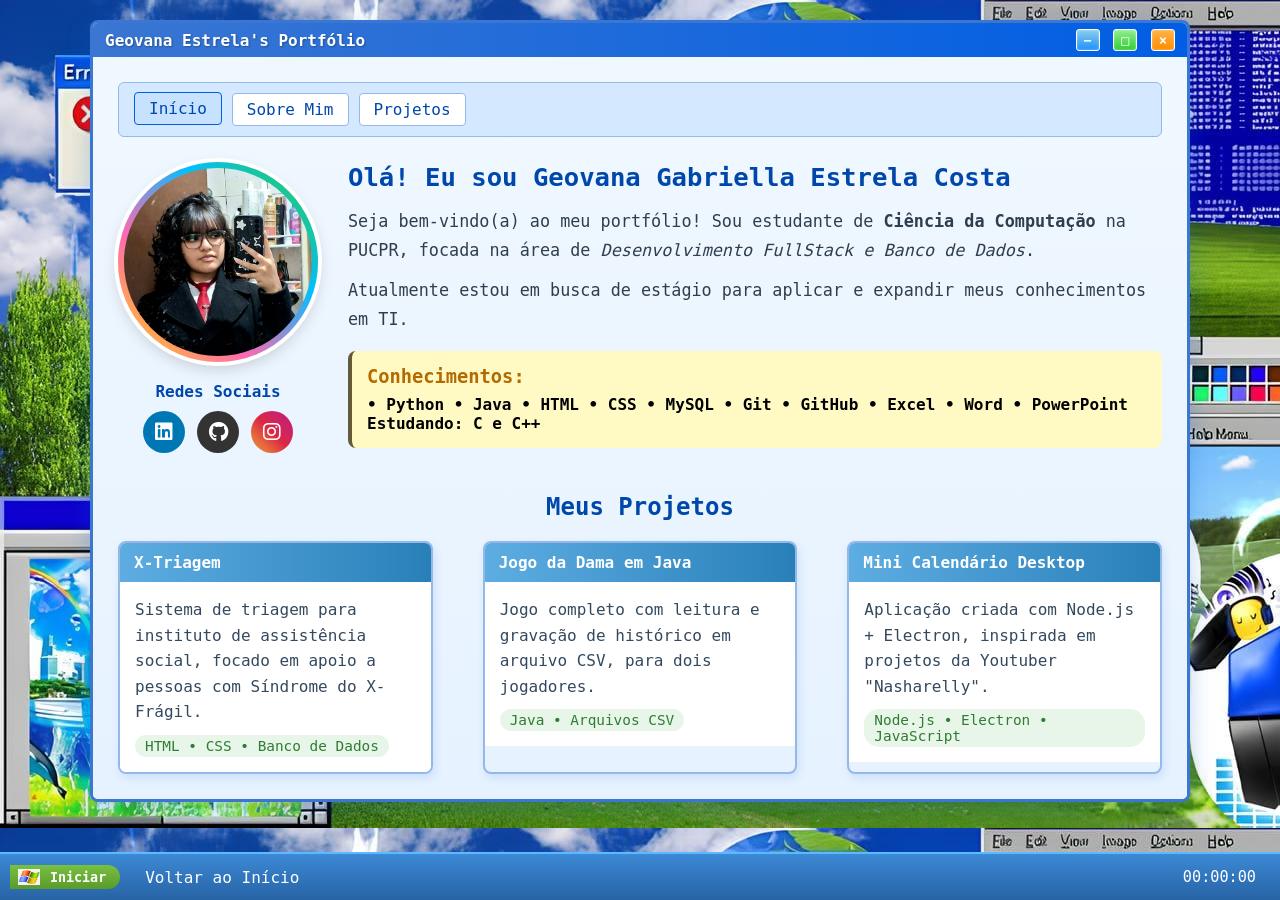
==== index.html @ 2b9fea9b "atualização do erro 404 page" ====
<html>
  <head>
    <meta charset="UTF-8" />
    <title>Geovana Estrela — Portfólio WEB</title>
    <link rel="stylesheet" href="./style/style.css" />
    <link
      rel="stylesheet"
      href="https://cdnjs.cloudflare.com/ajax/libs/font-awesome/6.7.2/css/all.min.css"
    />
    <script type="JavaScript" src="./Js/index.js"></script>
  </head>
  <body>
    <div class="window">
      <div class="title-bar">
        <span class="title-text">Geovana Estrela's Portfólio</span>
        <div class="window-buttons">
          <button class="btn-minimize" title="Minimizar">−</button>
          <button class="btn-maximize" title="Maximizar">□</button>
          <button class="btn-close" title="Fechar">×</button>
        </div>
      </div>

      <div class="window-content">
        <nav class="nav-bar">
          <a href="./index.html" class="nav-link active">Início</a>
          <a href="./Sobre_mim.html" class="nav-link">Sobre Mim</a>
          <a href="./projetos.html" class="nav-link">Projetos</a>
        </nav>

        <!-- Seção Apresentação -->
        <section class="intro-section">
          <div class="avatar-container">
            <div class="avatar-frame">
              <img
                src="./imagens/foto_perfil.jpeg"
                alt="Foto de Geovana"
                class="avatar"
              />
            </div>

            <div class="social-links">
              <h3 class="social-title">Redes Sociais</h3>
              <div class="social-icons">
                <a
                  href="https://www.linkedin.com/in/geovanaestrela"
                  target="_blank"
                  class="social-link linkedin"
                  title="LinkedIn"
                >
                  <i class="fab fa-linkedin"></i>
                </a>

                <a
                  href="https://github.com/geovanastar"
                  target="_blank"
                  class="social-link github"
                  title="GitHub"
                >
                  <i class="fab fa-github"></i>
                </a>
                <a
                  href="https://www.instagram.com/sterling_stargirl?igsh=ZTJraTRocnowbm10"
                  target="_blank"
                  class="social-link instagram"
                  title="Instagram"
                >
                  <i class="fab fa-instagram"></i>
                </a>
              </div>
            </div>
          </div>
          <div class="intro-text">
            <h1>Olá! Eu sou Geovana Gabriella Estrela Costa</h1>
            <p class="intro-paragraph">
              Seja bem-vindo(a) ao meu portfólio! Sou estudante de
              <strong>Ciência da Computação</strong> na PUCPR, focada na área de
              <em>Desenvolvimento FullStack e Banco de Dados</em>.
            </p>
            <p class="intro-paragraph">
              Atualmente estou em busca de estágio para aplicar e expandir meus
              conhecimentos em TI.
            </p>
            <div class="skills-box">
              <h3>Conhecimentos:</h3>
              <p>
                <strong
                  >• Python • Java • HTML • CSS • MySQL • Git • GitHub • Excel •
                  Word • PowerPoint</strong
                >
              </p>
              <p><strong>Estudando: C e C++</strong></p>
            </div>
          </div>
        </section>

        <!-- Seção Projetos -->
        <section id="projetos" class="projects-section">
          <h2 class="section-title">Meus Projetos</h2>
          <div class="projects-grid_">
            <!-- Projeto 1 -->
            <div class="project-card_">
              <div class="card-header">X-Triagem</div>
              <div class="card-body">
                <p>
                  Sistema de triagem para instituto de assistência social,
                  focado em apoio a pessoas com Síndrome do X-Frágil.
                </p>
                <span class="tech-tag">HTML • CSS • Banco de Dados</span>
              </div>
            </div>

            <!-- Projeto 2 -->
            <div class="project-card_">
              <div class="card-header">Jogo da Dama em Java</div>
              <div class="card-body">
                <p>
                  Jogo completo com leitura e gravação de histórico em arquivo
                  CSV, para dois jogadores.
                </p>
                <span class="tech-tag">Java • Arquivos CSV</span>
              </div>
            </div>

            <!-- Projeto 3 -->
            <div class="project-card_">
              <div class="card-header">Mini Calendário Desktop</div>
              <div class="card-body">
                <p>
                  Aplicação criada com Node.js + Electron, inspirada em projetos
                  da Youtuber "Nasharelly".
                </p>
                <span class="tech-tag">Node.js • Electron • JavaScript</span>
              </div>
            </div>
          </div>
        </section>
      </div>
    </div>

    <footer class="taskbar">
      <button class="start-btn" onclick="alert('Bem-vinda! 💚')">
        <img
          src="./imagens/logo_windows.png"
          alt="Windows"
          class="logo-windows"
        />
        Iniciar
      </button>
      <div class="taskbar-links">
        <a href="./index.html" class="taskbar-link">Voltar ao Início</a>
      </div>
      <div class="clock" id="clock">00:00:00</div>
    </footer>
  </body>
</html>
---- style/style.css ----
/* === TEMA: Windows XP + Fruitti Aero === */
:root {
  --verde-fundo: #bfff80;
  --azul-janela: #005ee4;
  --azul-claro: #e6f2ff;
  --azul-borda: #3a76d2;
  --verde-destaque: #4cd964;
  --laranja-botao: #ff9f33;
  --rosa-fofo: #ffb3d1;
  --amarelo-sol: #fff35c;
  --sombra-suave: 0 4px 12px rgba(0, 0, 0, 0.15);
  --borda-arredondada: 8px;
}

* {
  margin: 0;
  padding: 0;
  box-sizing: border-box;
  font-family:
    DejaVu Sans Mono,
    monospace;
}

body {
  background: url(../imagens/fundo.jpeg);
  background-attachment: fixed;
  min-height: 100vh;
  padding: 20px;
  padding-bottom: 60px;
}

/* === Janela Estilo Windows XP === */
.window {
  max-width: 1100px;
  margin: 0 auto;
  background: #fff;
  border: 3px solid var(--azul-borda);
  border-radius: var(--borda-arredondada);
  box-shadow: 0 8px 24px rgba(0, 94, 228, 0.25);
  overflow: hidden;
}

/* Barra de Título */
.title-bar {
  background: linear-gradient(to right, #3a76d2, #005ee4);
  color: white;
  padding: 6px 12px;
  display: flex;
  justify-content: space-between;
  align-items: center;
  font-weight: bold;
  text-shadow: 1px 1px 2px rgba(0, 0, 0, 0.3);
}

.window-buttons button {
  margin-left: 4px;
  width: 24px;
  height: 22px;
  border: 1px solid white;
  border-radius: 3px;
  background: linear-gradient(#ffb347, #ff8c00);
  color: white;
  font-weight: bold;
  cursor: pointer;
  box-shadow: inset 0 0 3px rgba(255, 255, 255, 0.4);
}
.window-buttons button:nth-child(2) {
  background: linear-gradient(#90ee90, #32cd32);
}
.window-buttons button:nth-child(1) {
  background: linear-gradient(#87ceeb, #1e90ff);
}
.window-buttons button:hover {
  filter: brightness(1.15);
}

.window-content {
  padding: 25px;
  background: linear-gradient(to bottom, #f0f8ff, #e6f2ff);
  min-height: 500px;
}

/* === Navegação === */
.nav-bar {
  background: #d4e8ff;
  padding: 10px 15px;
  border-radius: 6px;
  margin-bottom: 25px;
  border: 1px solid #94b8e8;
  display: flex;
  flex-wrap: wrap;
  gap: 10px;
  align-items: center;
}

.nav-link {
  padding: 6px 14px;
  background: white;
  border: 1px solid #94b8e8;
  border-radius: 4px;
  text-decoration: none;
  color: #0047ab;
  font-weight: 500;
  transition: all 0.2s;
}
.nav-link:hover,
.nav-link.active {
  background: #c6e2ff;
  border-color: #005ee4;
  transform: translateY(-1px);
}
.nav-label {
  margin-left: 8px;
  font-weight: bold;
  color: #0047ab;
}

/* === Seção Apresentação === */
.intro-section {
  display: flex;
  flex-wrap: wrap;
  gap: 30px;
  align-items: flex-start;
  margin-bottom: 40px;
}

.avatar-container {
  flex-shrink: 0;
}
.avatar-frame {
  width: 200px;
  height: 200px;
  border-radius: 50%;
  padding: 6px;
  background: linear-gradient(45deg, #ffd700, #ff69b4, #00bfff, #32cd32);
  box-shadow:
    0 0 0 4px white,
    0 6px 16px rgba(0, 0, 0, 0.18);
}
.avatar-frame.large {
  width: 240px;
  height: 240px;
}
.avatar {
  width: 100%;
  height: 100%;
  border-radius: 50%;
  object-fit: cover;
}

.intro-text {
  flex: 1;
  min-width: 300px;
}
.intro-text h1 {
  color: #0047ab;
  margin-bottom: 15px;
  font-size: 1.6rem;
}

.intro-text_ {
  text-align: center;
  align-items: center;
  flex: 1;
  min-width: 300px;
}
.intro-text_ h1 {
  text-align: center;
  align-items: center;
  color: #0047ab;
  margin-bottom: 15px;
  font-size: 1.6rem;
}
.intro-paragraph {
  margin-bottom: 12px;
  line-height: 1.7;
  color: #2f3e4f;
  font-size: 1.05rem;
}

.skills-box {
  margin-top: 18px;
  padding: 15px;
  background: #fff9c4;
  border-radius: 8px;
  border-left: 4px solid #655a38;
}
.skills-box h3 {
  color: #b36b00;
  margin-bottom: 8px;
}

/* === Seção Sobre mim === */
.page-title {
  text-align: center;
  color: #0047ab;
  margin-bottom: 25px;
  font-size: 1.8rem;
}
.about-section {
  padding: 10px;
}
.about-content {
  display: flex;
  flex-wrap: wrap;
  gap: 30px;
  align-items: flex-start;
}
.about-text {
  flex: 1;
  min-width: 320px;
}
.about-text p {
  margin-bottom: 14px;
  line-height: 1.75;
  color: #2f3e4f;
  font-size: 1.05rem;
}
.social-box {
  margin-top: 20px;
  padding: 15px;
  background: #fce4ec;
  border-radius: 8px;
  border-left: 4px solid #e91e63;
}

/* === Seção Projetos === */
.section-title {
  text-align: center;
  color: #0047ab;
  margin: 30px 0 20px;
  font-size: 1.5rem;
}
.projects-grid {
  margin-top: 10px;
  grid-template-columns: repeat(auto-fit, minmax(300px, 1fr));
  gap: 50px;
}
.project-card {
  margin-top: 20px;
  border: 2px solid #94b8e8;
  border-radius: 8px;
  overflow: hidden;
  box-shadow: 2px 4px 10px rgba(0, 94, 228, 0.12);
  transition:
    transform 0.25s,
    box-shadow 0.25s;
}
.project-card:hover {
  transform: translateY(-5px);
  box-shadow: 3px 6px 16px rgba(0, 94, 228, 0.2);
}
.projects-grid_ {
  display: grid;
  grid-template-columns: repeat(auto-fit, minmax(300px, 1fr));
  gap: 50px;
}
.project-card_ {
  border: 2px solid #94b8e8;
  border-radius: 8px;
  overflow: hidden;
  box-shadow: 2px 4px 10px rgba(0, 94, 228, 0.12);
  transition:
    transform 0.25s,
    box-shadow 0.25s;
}
.project-card_:hover {
  transform: translateY(-5px);
  box-shadow: 3px 6px 16px rgba(0, 94, 228, 0.2);
}
.card-header {
  background: linear-gradient(to right, #5dade2, #2980b9);
  color: white;
  padding: 10px 14px;
  font-weight: bold;
}
.card-body {
  padding: 15px;
  background: white;
}
.card-body p {
  margin-bottom: 10px;
  color: #34495e;
  line-height: 1.6;
}
.tech-tag {
  display: inline-block;
  padding: 3px 10px;
  background: #e8f5e9;
  color: #2e7d32;
  border-radius: 15px;
  font-size: 0.9rem;
}

/* === Barra de Tarefas Estilo XP === */
.taskbar {
  position: fixed;
  bottom: 0;
  left: 0;
  right: 0;
  height: 48px;
  background: linear-gradient(to bottom, #3c89d5, #2763a5);
  display: flex;
  align-items: center;
  padding: 0 10px;
  gap: 15px;
  color: white;
  border-top: 2px solid #5cb8ff;
}

.logo-windows {
  width: 22px; /* ← TAMANHO DO ÍCONE (ajuste se quiser) */
  height: 16px; /* ← Proporção correta do logo */
  margin-right: 6px; /* Espaço entre logo e texto */
  display: inline-block;
  vertical-align: middle;
  border: none;
  background: transparent; /* SEM FUNDO BRANCO! */
  box-shadow: none;
}

.start-btn {
  display: flex;
  align-items: center;
  gap: 4px;
  background: linear-gradient(to bottom, #78c042, #5a9a2a);
  border: none;
  color: white;
  font-weight: bold;
  padding: 4px 14px 4px 8px;
  border-radius: 0 18px 18px 0;
  cursor: pointer;
}
.start-btn:hover {
  filter: brightness(1.1);
}
.taskbar-links {
  display: flex;
  gap: 15px;
}
.taskbar-link {
  color: white;
  text-decoration: none;
  padding: 4px 10px;
  border-radius: 3px;
}
.taskbar-link:hover {
  background: rgba(255, 255, 255, 0.25);
}
.clock {
  margin-left: auto;
  padding: 4px 14px;
  font-size: 0.95rem;
}

/* === Responsividade === */
@media (max-width: 768px) {
  .intro-section,
  .about-content {
    justify-content: center;
    text-align: center;
  }
  .nav-bar {
    justify-content: center;
  }
}

/* === REDES SOCIAIS === */
.social-links {
  margin-top: 20px;
  text-align: center;
}

.social-title {
  color: #0047ab;
  font-size: 1rem;
  margin-bottom: 10px;
}

.social-icons {
  display: flex;
  justify-content: center;
  gap: 12px;
}

.social-link {
  width: 42px;
  height: 42px;
  display: flex;
  align-items: center;
  justify-content: center;
  border-radius: 50%;
  color: white;
  font-size: 20px;
  text-decoration: none;
  transition:
    transform 0.25s,
    box-shadow 0.25s;
}

.social-link:hover {
  transform: translateY(-4px) scale(1.1);
  box-shadow: 0 6px 14px rgba(0, 0, 0, 0.2);
}

.linkedin {
  background: #0077b5;
}
.github {
  background: #333333;
}
.instagram {
  background: linear-gradient(
    45deg,
    #f09433,
    #e6683c,
    #dc2743,
    #cc2366,
    #bc1888
  );
}
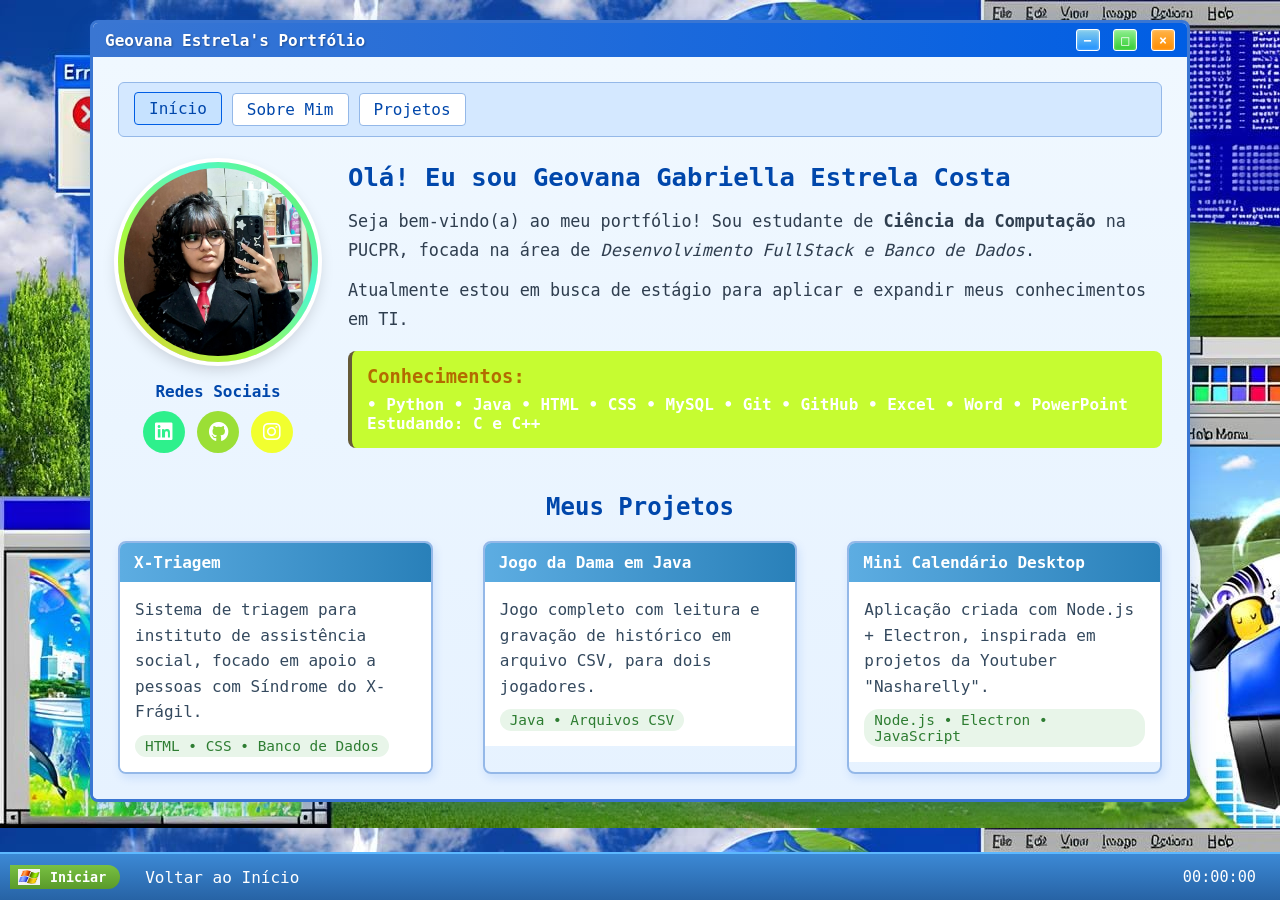
==== commit c8fb0c09: "atualização do CSS - mudança das cores das fontes e elementos" ====
--- a/index.html
+++ b/index.html
@@ -138,7 +138,7 @@
     </div>
 
     <footer class="taskbar">
-      <button class="start-btn" onclick="alert('Bem-vinda! 💚')">
+      <button class="start-btn" onclick="alert('Bem vindo ao Frutiger Aero!')">
         <img
           src="./imagens/logo_windows.png"
           alt="Windows"
--- a/style/style.css
+++ b/style/style.css
@@ -1,4 +1,3 @@
-/* === TEMA: Windows XP + Fruitti Aero === */
 :root {
   --verde-fundo: #bfff80;
   --azul-janela: #005ee4;
@@ -132,7 +131,7 @@
   height: 200px;
   border-radius: 50%;
   padding: 6px;
-  background: linear-gradient(45deg, #ffd700, #ff69b4, #00bfff, #32cd32);
+  background: linear-gradient(45deg, #e3ca39, #a6fa40, #4cf8d5, #76f43c);
   box-shadow:
     0 0 0 4px white,
     0 6px 16px rgba(0, 0, 0, 0.18);
@@ -180,8 +179,9 @@
 
 .skills-box {
   margin-top: 18px;
+  color: white;
   padding: 15px;
-  background: #fff9c4;
+  background: #c6fc31;
   border-radius: 8px;
   border-left: 4px solid #655a38;
 }
@@ -309,13 +309,13 @@
 }
 
 .logo-windows {
-  width: 22px; /* ← TAMANHO DO ÍCONE (ajuste se quiser) */
-  height: 16px; /* ← Proporção correta do logo */
-  margin-right: 6px; /* Espaço entre logo e texto */
+  width: 22px;
+  height: 16px;
+  margin-right: 6px;
   display: inline-block;
   vertical-align: middle;
   border: none;
-  background: transparent; /* SEM FUNDO BRANCO! */
+  background: transparent;
   box-shadow: none;
 }
 
@@ -404,18 +404,11 @@
 }
 
 .linkedin {
-  background: #0077b5;
+  background: #2ef08c;
 }
 .github {
-  background: #333333;
+  background: #9bdf36;
 }
 .instagram {
-  background: linear-gradient(
-    45deg,
-    #f09433,
-    #e6683c,
-    #dc2743,
-    #cc2366,
-    #bc1888
-  );
-}
+  background: rgb(241, 255, 47);
+}
